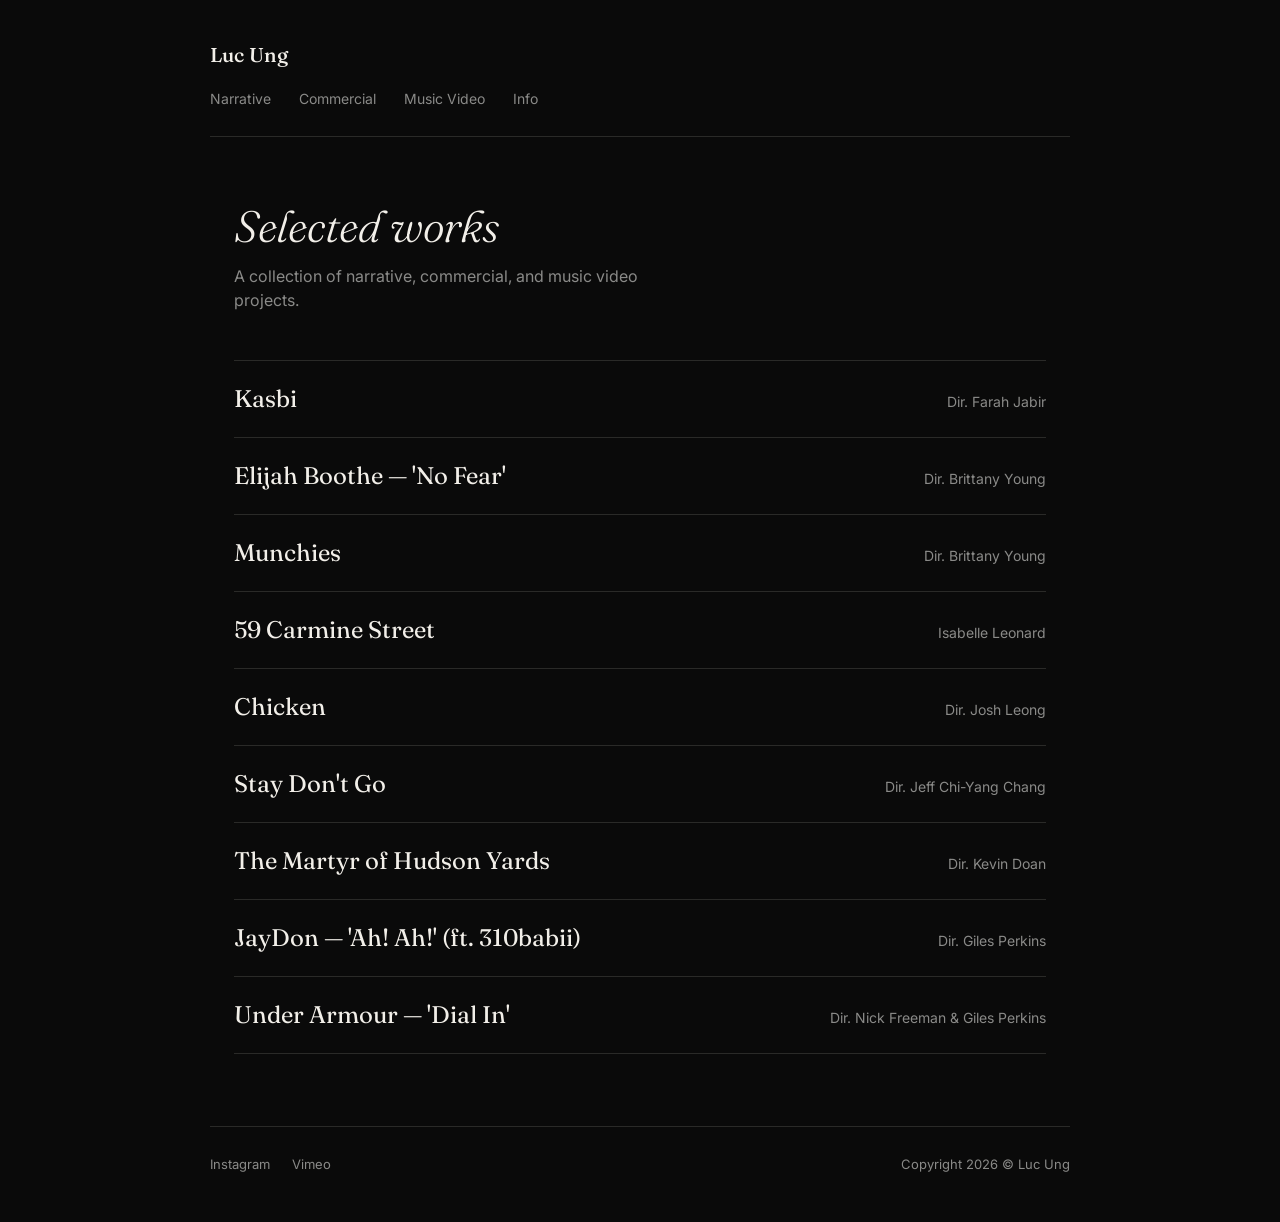
==== index.html @ 7d0dae60 "Add files via upload" ====
<!DOCTYPE html>
<html lang="en">
<head>
<meta charset="UTF-8">
<meta name="viewport" content="width=device-width, initial-scale=1.0">
<title>Luc Ung | Selected Works</title>
<meta name="description" content="Selected works from Luc Ung's filmography">
<link rel="stylesheet" href="styles.css">
</head>
<body>

<header class="site wrap">
  <div class="site-name"><a href="/">Luc Ung</a></div>
  <nav class="primary">
    <a href="/narrative.html">Narrative</a>
    <a href="/commercial.html">Commercial</a>
    <a href="/music-video.html">Music Video</a>
    <a href="/info.html">Info</a>
  </nav>
</header>

<main class="wrap">

  <section class="hero">
    <h1>Selected works</h1>
    <p>A collection of narrative, commercial, and music video projects.</p>
  </section>

  <section class="works">
    <ul>
      <li><a href="/projects/kasbi.html" class="work-row"><span class="work-title">Kasbi</span><span class="work-dir">Dir. Farah Jabir</span></a></li>
      <li><a href="/projects/elijah-boothe-no-fear.html" class="work-row"><span class="work-title">Elijah Boothe — 'No Fear'</span><span class="work-dir">Dir. Brittany Young</span></a></li>
      <li><a href="/projects/munchies.html" class="work-row"><span class="work-title">Munchies</span><span class="work-dir">Dir. Brittany Young</span></a></li>
      <li><a href="/projects/59-carmine-street.html" class="work-row"><span class="work-title">59 Carmine Street</span><span class="work-dir">Isabelle Leonard</span></a></li>
      <li><a href="/projects/chicken.html" class="work-row"><span class="work-title">Chicken</span><span class="work-dir">Dir. Josh Leong</span></a></li>
      <li><a href="/projects/stay-dont-go.html" class="work-row"><span class="work-title">Stay Don't Go</span><span class="work-dir">Dir. Jeff Chi-Yang Chang</span></a></li>
      <li><a href="/projects/the-martyr-of-hudson-yards.html" class="work-row"><span class="work-title">The Martyr of Hudson Yards</span><span class="work-dir">Dir. Kevin Doan</span></a></li>
      <li><a href="/projects/jaydon-ah-ah.html" class="work-row"><span class="work-title">JayDon — 'Ah! Ah!' (ft. 310babii)</span><span class="work-dir">Dir. Giles Perkins</span></a></li>
      <li><a href="/projects/under-armour.html" class="work-row"><span class="work-title">Under Armour — 'Dial In'</span><span class="work-dir">Dir. Nick Freeman &amp; Giles Perkins</span></a></li>
    </ul>
  </section>

</main>

<footer class="site wrap">
  <div>
    <a href="https://www.instagram.com/luc.ung/" target="_blank" rel="noopener">Instagram</a>
    <a href="https://vimeo.com/lucung" target="_blank" rel="noopener">Vimeo</a>
  </div>
  <div>Copyright 2026 © Luc Ung</div>
</footer>

</body>
</html>
---- styles.css ----
@import url('https://fonts.googleapis.com/css2?family=Fraunces:ital,opsz,wght@0,9..144,300;0,9..144,500;1,9..144,400&family=Inter:wght@400;500&display=swap');

:root{
  --bg:#0a0a0a;
  --fg:#f2efe9;
  --muted:#8a8a88;
  --accent:#c9a227;
  --line:#2a2a28;
  --maxw:860px;
}

*{box-sizing:border-box;}

html{-webkit-text-size-adjust:100%;}

body{
  margin:0;
  background:var(--bg);
  color:var(--fg);
  font-family:'Inter', system-ui, sans-serif;
  font-size:16px;
  line-height:1.5;
}

a{
  color:inherit;
  text-decoration:none;
}

.wrap{
  max-width:var(--maxw);
  margin:0 auto;
  padding:0 24px;
}

/* Header / nav */
header.site{
  padding:40px 0 24px;
  border-bottom:1px solid var(--line);
}

.site-name{
  font-family:'Fraunces', serif;
  font-weight:500;
  font-size:20px;
  letter-spacing:0.01em;
}

nav.primary{
  margin-top:18px;
  display:flex;
  gap:28px;
  flex-wrap:wrap;
}

nav.primary a{
  font-size:14px;
  color:var(--muted);
  padding-bottom:2px;
  border-bottom:1px solid transparent;
  transition:color .15s ease, border-color .15s ease;
}

nav.primary a:hover,
nav.primary a[aria-current="page"]{
  color:var(--fg);
  border-color:var(--accent);
}

/* Hero */
.hero{
  padding:64px 0 32px;
}

.hero h1{
  font-family:'Fraunces', serif;
  font-weight:300;
  font-style:italic;
  font-size:clamp(28px, 5vw, 44px);
  line-height:1.15;
  margin:0 0 12px;
  max-width:14ch;
}

.hero p{
  color:var(--muted);
  max-width:46ch;
  margin:0;
}

/* Works list */
.works{
  padding:16px 0 72px;
}

.works-label{
  font-size:13px;
  color:var(--muted);
  margin:0 0 8px;
}

.work-row{
  display:flex;
  justify-content:space-between;
  align-items:baseline;
  gap:24px;
  padding:20px 0;
  border-top:1px solid var(--line);
  transition:padding-left .2s ease;
}

.works ul{
  list-style:none;
  margin:0;
  padding:0;
}

.works li:last-child .work-row{
  border-bottom:1px solid var(--line);
}

.work-row:hover{
  padding-left:10px;
}

.work-title{
  font-family:'Fraunces', serif;
  font-size:clamp(18px, 2.6vw, 24px);
  font-weight:400;
}

.work-row:hover .work-title{
  color:var(--accent);
}

.work-dir{
  color:var(--muted);
  font-size:14px;
  white-space:nowrap;
}

/* Footer */
footer.site{
  border-top:1px solid var(--line);
  padding:28px 0 48px;
  display:flex;
  justify-content:space-between;
  flex-wrap:wrap;
  gap:12px;
  color:var(--muted);
  font-size:13px;
}

footer.site a{
  margin-right:18px;
  transition:color .15s ease;
}

footer.site a:hover{
  color:var(--fg);
}

/* Project page */
.project-hero{
  padding:56px 0 24px;
  border-bottom:1px solid var(--line);
}

.project-hero .kicker{
  color:var(--muted);
  font-size:14px;
  margin:0 0 6px;
}

.project-hero h1{
  font-family:'Fraunces', serif;
  font-weight:400;
  font-size:clamp(26px, 4vw, 38px);
  margin:0;
}

.video-frame{
  margin:32px 0;
  aspect-ratio:16/9;
  background:#141412;
  border:1px solid var(--line);
  display:flex;
  align-items:center;
  justify-content:center;
  color:var(--muted);
  font-size:14px;
  text-align:center;
  padding:24px;
}

.back-link{
  display:inline-block;
  margin:36px 0 0;
  color:var(--muted);
  font-size:14px;
  border-bottom:1px solid var(--line);
}

.back-link:hover{
  color:var(--fg);
  border-color:var(--accent);
}

@media (prefers-reduced-motion:reduce){
  .work-row, nav.primary a, footer.site a, .back-link{
    transition:none;
  }
}

@media (max-width:560px){
  .work-row{
    flex-direction:column;
    gap:4px;
  }
  footer.site{
    flex-direction:column;
  }
}
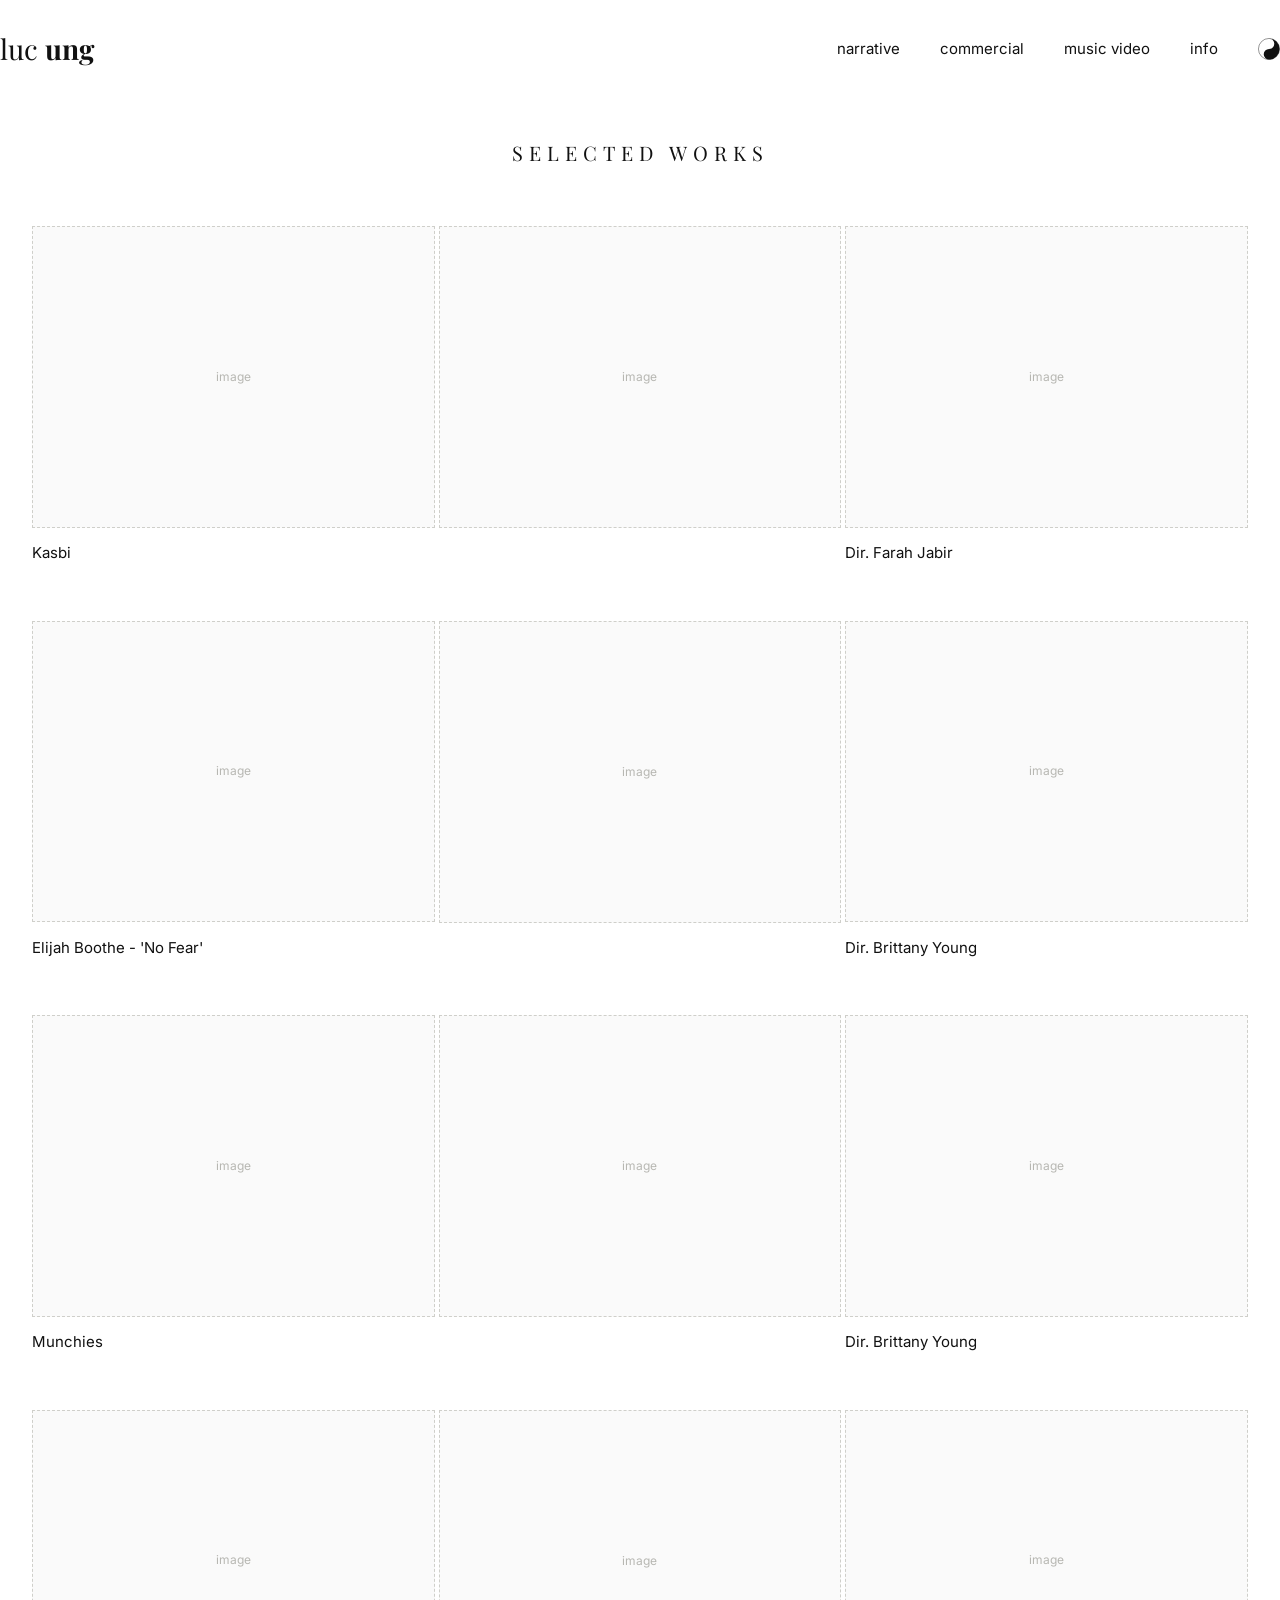
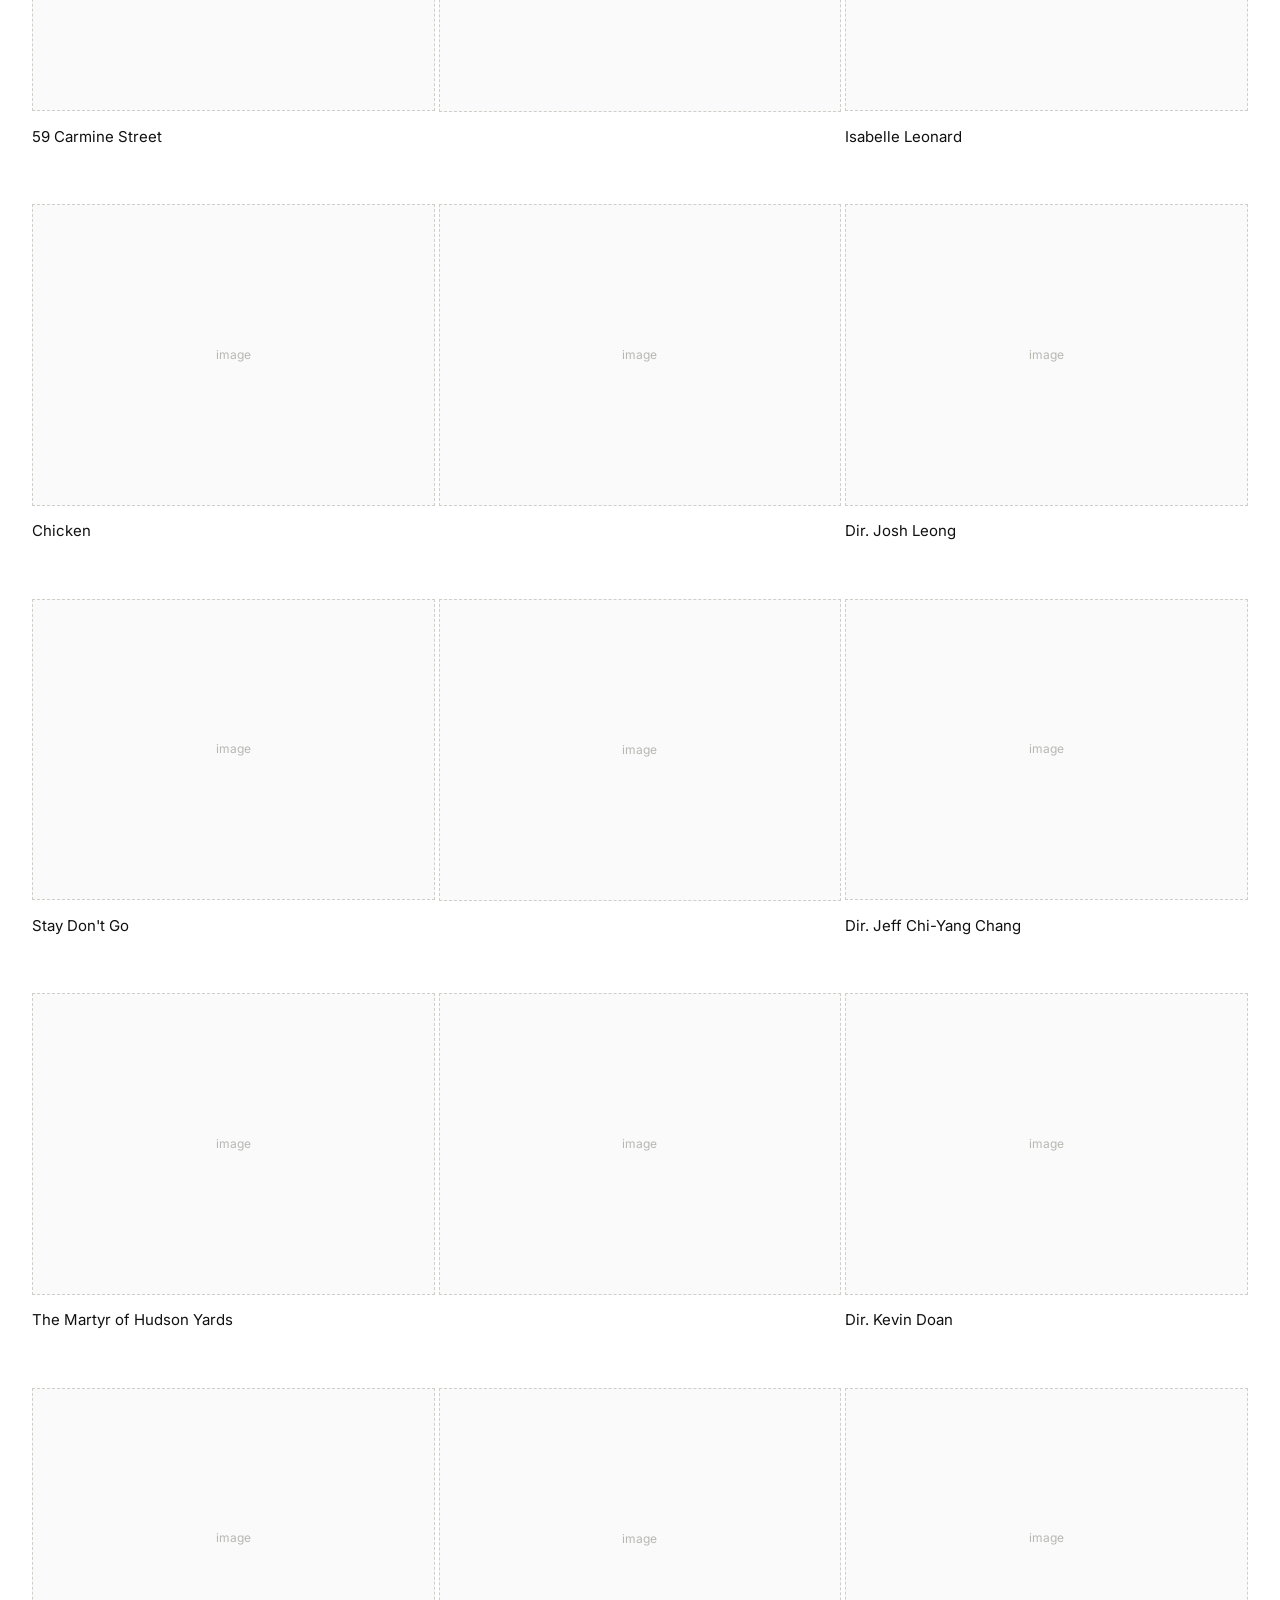
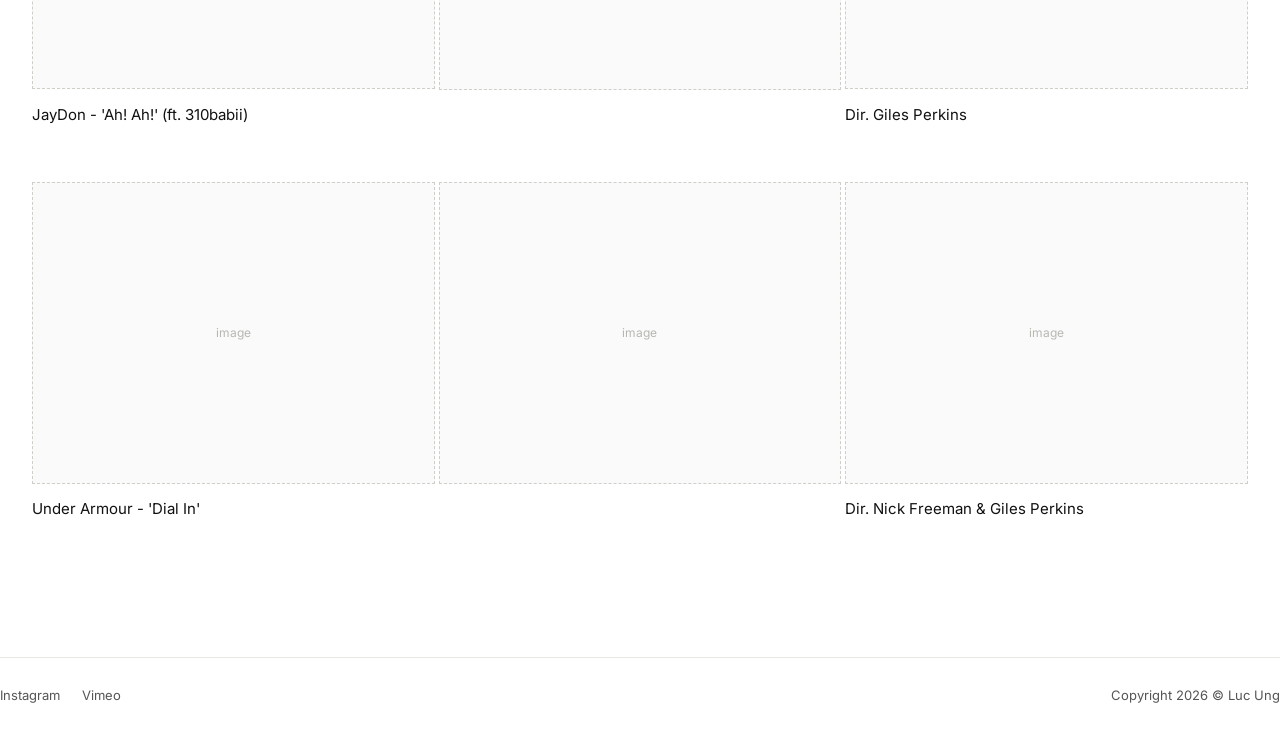
==== commit 076319b5: "Add files via upload" ====
--- a/index.html
+++ b/index.html
@@ -10,34 +10,155 @@
 <body>
 
 <header class="site wrap">
-  <div class="site-name"><a href="/">Luc Ung</a></div>
+  <div class="site-name"><a href="index.html"><span class="luc">luc</span> <span class="ung">ung</span></a></div>
   <nav class="primary">
-    <a href="/narrative.html">Narrative</a>
-    <a href="/commercial.html">Commercial</a>
-    <a href="/music-video.html">Music Video</a>
-    <a href="/info.html">Info</a>
+    <a href="narrative.html">narrative</a>
+    <a href="commercial.html">commercial</a>
+    <a href="music-video.html">music video</a>
+    <a href="info.html">info</a>
+    <svg class="yinyang" viewBox="0 0 100 100" aria-hidden="true">
+      <circle cx="50" cy="50" r="48" fill="none" stroke="#111" stroke-width="2"/>
+      <path d="M50,2 A48,48 0 0,1 50,98 A24,24 0 0,1 50,50 A24,24 0 0,0 50,2 Z" fill="#111"/>
+      <circle cx="50" cy="26" r="6" fill="#fff"/>
+      <circle cx="50" cy="74" r="6" fill="#111"/>
+    </svg>
   </nav>
 </header>
 
 <main class="wrap">
 
   <section class="hero">
-    <h1>Selected works</h1>
-    <p>A collection of narrative, commercial, and music video projects.</p>
+    <h1>Selected Works</h1>
   </section>
 
   <section class="works">
-    <ul>
-      <li><a href="/projects/kasbi.html" class="work-row"><span class="work-title">Kasbi</span><span class="work-dir">Dir. Farah Jabir</span></a></li>
-      <li><a href="/projects/elijah-boothe-no-fear.html" class="work-row"><span class="work-title">Elijah Boothe — 'No Fear'</span><span class="work-dir">Dir. Brittany Young</span></a></li>
-      <li><a href="/projects/munchies.html" class="work-row"><span class="work-title">Munchies</span><span class="work-dir">Dir. Brittany Young</span></a></li>
-      <li><a href="/projects/59-carmine-street.html" class="work-row"><span class="work-title">59 Carmine Street</span><span class="work-dir">Isabelle Leonard</span></a></li>
-      <li><a href="/projects/chicken.html" class="work-row"><span class="work-title">Chicken</span><span class="work-dir">Dir. Josh Leong</span></a></li>
-      <li><a href="/projects/stay-dont-go.html" class="work-row"><span class="work-title">Stay Don't Go</span><span class="work-dir">Dir. Jeff Chi-Yang Chang</span></a></li>
-      <li><a href="/projects/the-martyr-of-hudson-yards.html" class="work-row"><span class="work-title">The Martyr of Hudson Yards</span><span class="work-dir">Dir. Kevin Doan</span></a></li>
-      <li><a href="/projects/jaydon-ah-ah.html" class="work-row"><span class="work-title">JayDon — 'Ah! Ah!' (ft. 310babii)</span><span class="work-dir">Dir. Giles Perkins</span></a></li>
-      <li><a href="/projects/under-armour.html" class="work-row"><span class="work-title">Under Armour — 'Dial In'</span><span class="work-dir">Dir. Nick Freeman &amp; Giles Perkins</span></a></li>
-    </ul>
+
+    <div class="work">
+      <a href="projects/kasbi.html">
+        <div class="triptych">
+          <div class="still">image</div>
+          <div class="still">image</div>
+          <div class="still">image</div>
+        </div>
+      </a>
+      <div class="work-caption">
+        <div class="work-title">Kasbi</div>
+        <div class="work-dir">Dir. Farah Jabir</div>
+      </div>
+    </div>
+
+    <div class="work">
+      <a href="projects/elijah-boothe-no-fear.html">
+        <div class="triptych">
+          <div class="still">image</div>
+          <div class="still">image</div>
+          <div class="still">image</div>
+        </div>
+      </a>
+      <div class="work-caption">
+        <div class="work-title">Elijah Boothe - 'No Fear'</div>
+        <div class="work-dir">Dir. Brittany Young</div>
+      </div>
+    </div>
+
+    <div class="work">
+      <a href="projects/munchies.html">
+        <div class="triptych">
+          <div class="still">image</div>
+          <div class="still">image</div>
+          <div class="still">image</div>
+        </div>
+      </a>
+      <div class="work-caption">
+        <div class="work-title">Munchies</div>
+        <div class="work-dir">Dir. Brittany Young</div>
+      </div>
+    </div>
+
+    <div class="work">
+      <a href="projects/59-carmine-street.html">
+        <div class="triptych">
+          <div class="still">image</div>
+          <div class="still">image</div>
+          <div class="still">image</div>
+        </div>
+      </a>
+      <div class="work-caption">
+        <div class="work-title">59 Carmine Street</div>
+        <div class="work-dir">Isabelle Leonard</div>
+      </div>
+    </div>
+
+    <div class="work">
+      <a href="projects/chicken.html">
+        <div class="triptych">
+          <div class="still">image</div>
+          <div class="still">image</div>
+          <div class="still">image</div>
+        </div>
+      </a>
+      <div class="work-caption">
+        <div class="work-title">Chicken</div>
+        <div class="work-dir">Dir. Josh Leong</div>
+      </div>
+    </div>
+
+    <div class="work">
+      <a href="projects/stay-dont-go.html">
+        <div class="triptych">
+          <div class="still">image</div>
+          <div class="still">image</div>
+          <div class="still">image</div>
+        </div>
+      </a>
+      <div class="work-caption">
+        <div class="work-title">Stay Don't Go</div>
+        <div class="work-dir">Dir. Jeff Chi-Yang Chang</div>
+      </div>
+    </div>
+
+    <div class="work">
+      <a href="projects/the-martyr-of-hudson-yards.html">
+        <div class="triptych">
+          <div class="still">image</div>
+          <div class="still">image</div>
+          <div class="still">image</div>
+        </div>
+      </a>
+      <div class="work-caption">
+        <div class="work-title">The Martyr of Hudson Yards</div>
+        <div class="work-dir">Dir. Kevin Doan</div>
+      </div>
+    </div>
+
+    <div class="work">
+      <a href="projects/jaydon-ah-ah.html">
+        <div class="triptych">
+          <div class="still">image</div>
+          <div class="still">image</div>
+          <div class="still">image</div>
+        </div>
+      </a>
+      <div class="work-caption">
+        <div class="work-title">JayDon - 'Ah! Ah!' (ft. 310babii)</div>
+        <div class="work-dir">Dir. Giles Perkins</div>
+      </div>
+    </div>
+
+    <div class="work">
+      <a href="projects/under-armour.html">
+        <div class="triptych">
+          <div class="still">image</div>
+          <div class="still">image</div>
+          <div class="still">image</div>
+        </div>
+      </a>
+      <div class="work-caption">
+        <div class="work-title">Under Armour - 'Dial In'</div>
+        <div class="work-dir">Dir. Nick Freeman &amp; Giles Perkins</div>
+      </div>
+    </div>
+
   </section>
 
 </main>
--- a/styles.css
+++ b/styles.css
@@ -1,17 +1,14 @@
-@import url('https://fonts.googleapis.com/css2?family=Fraunces:ital,opsz,wght@0,9..144,300;0,9..144,500;1,9..144,400&family=Inter:wght@400;500&display=swap');
+@import url('https://fonts.googleapis.com/css2?family=Playfair+Display:ital,wght@0,400;0,600;1,400&family=Inter:wght@400;500&display=swap');
 
 :root{
-  --bg:#0a0a0a;
-  --fg:#f2efe9;
-  --muted:#8a8a88;
-  --accent:#c9a227;
-  --line:#2a2a28;
-  --maxw:860px;
+  --bg:#ffffff;
+  --fg:#111111;
+  --muted:#555555;
+  --line:#e7e7e4;
+  --maxw:1500px;
 }
 
 *{box-sizing:border-box;}
-
-html{-webkit-text-size-adjust:100%;}
 
 body{
   margin:0;
@@ -22,122 +19,97 @@
   line-height:1.5;
 }
 
-a{
-  color:inherit;
-  text-decoration:none;
-}
+a{color:inherit; text-decoration:none;}
 
-.wrap{
-  max-width:var(--maxw);
-  margin:0 auto;
-  padding:0 24px;
-}
+.wrap{max-width:var(--maxw); margin:0 auto; padding:0 32px;}
 
-/* Header / nav */
+/* Header */
 header.site{
-  padding:40px 0 24px;
-  border-bottom:1px solid var(--line);
+  display:flex;
+  justify-content:space-between;
+  align-items:center;
+  padding:28px 0;
 }
 
 .site-name{
-  font-family:'Fraunces', serif;
-  font-weight:500;
-  font-size:20px;
-  letter-spacing:0.01em;
+  font-family:'Playfair Display', serif;
+  font-size:28px;
 }
+.site-name .ung{font-weight:700;}
+.site-name .luc{font-weight:400;}
 
 nav.primary{
-  margin-top:18px;
   display:flex;
-  gap:28px;
-  flex-wrap:wrap;
+  align-items:center;
+  gap:40px;
 }
 
 nav.primary a{
-  font-size:14px;
-  color:var(--muted);
-  padding-bottom:2px;
-  border-bottom:1px solid transparent;
-  transition:color .15s ease, border-color .15s ease;
+  font-size:15px;
+  color:var(--fg);
+  transition:opacity .15s ease;
+}
+nav.primary a:hover{opacity:.55;}
+
+.yinyang{width:22px; height:22px; flex:none;}
+
+/* Hero / heading */
+.hero{
+  padding:40px 0 48px;
+  text-align:center;
+}
+.hero h1{
+  font-family:'Playfair Display', serif;
+  font-weight:400;
+  font-size:20px;
+  letter-spacing:0.3em;
+  text-transform:uppercase;
+  margin:0 0 10px;
+}
+.hero p{color:var(--muted); font-size:14px; margin:0;}
+
+/* Works grid */
+.works{padding-bottom:80px;}
+
+.work{margin-bottom:56px;}
+
+.triptych{
+  display:grid;
+  grid-template-columns:repeat(3,1fr);
+  gap:4px;
 }
 
-nav.primary a:hover,
-nav.primary a[aria-current="page"]{
-  color:var(--fg);
-  border-color:var(--accent);
+.still{
+  aspect-ratio:4/3;
+  background:#fafafa;
+  border:1px dashed #cfcfca;
+  display:flex;
+  align-items:center;
+  justify-content:center;
+  color:#b7b7b2;
+  font-size:12px;
+  text-align:center;
+  padding:8px;
 }
 
-/* Hero */
-.hero{
-  padding:64px 0 32px;
+.work-caption{
+  display:grid;
+  grid-template-columns:repeat(3,1fr);
+  gap:4px;
+  margin-top:14px;
+}
+.work-title{
+  grid-column:1 / span 2;
+  font-size:15px;
+}
+.work-dir{
+  grid-column:3;
+  font-size:15px;
+  color:var(--fg);
 }
 
-.hero h1{
-  font-family:'Fraunces', serif;
-  font-weight:300;
-  font-style:italic;
-  font-size:clamp(28px, 5vw, 44px);
-  line-height:1.15;
-  margin:0 0 12px;
-  max-width:14ch;
-}
-
-.hero p{
-  color:var(--muted);
-  max-width:46ch;
-  margin:0;
-}
-
-/* Works list */
-.works{
-  padding:16px 0 72px;
-}
-
-.works-label{
-  font-size:13px;
-  color:var(--muted);
-  margin:0 0 8px;
-}
-
-.work-row{
-  display:flex;
-  justify-content:space-between;
-  align-items:baseline;
-  gap:24px;
-  padding:20px 0;
-  border-top:1px solid var(--line);
-  transition:padding-left .2s ease;
-}
-
-.works ul{
-  list-style:none;
-  margin:0;
-  padding:0;
-}
-
-.works li:last-child .work-row{
-  border-bottom:1px solid var(--line);
-}
-
-.work-row:hover{
-  padding-left:10px;
-}
-
-.work-title{
-  font-family:'Fraunces', serif;
-  font-size:clamp(18px, 2.6vw, 24px);
-  font-weight:400;
-}
-
-.work-row:hover .work-title{
-  color:var(--accent);
-}
-
-.work-dir{
-  color:var(--muted);
-  font-size:14px;
-  white-space:nowrap;
-}
+.work > a{display:block;}
+.work > a:hover .still{border-color:#aaa;}
 
 /* Footer */
 footer.site{
@@ -150,74 +122,37 @@
   color:var(--muted);
   font-size:13px;
 }
-
-footer.site a{
-  margin-right:18px;
-  transition:color .15s ease;
-}
-
-footer.site a:hover{
-  color:var(--fg);
-}
+footer.site a{margin-right:18px;}
+footer.site a:hover{color:var(--fg);}
 
 /* Project page */
-.project-hero{
-  padding:56px 0 24px;
-  border-bottom:1px solid var(--line);
-}
-
-.project-hero .kicker{
-  color:var(--muted);
-  font-size:14px;
-  margin:0 0 6px;
-}
-
+.project-hero{padding:48px 0 20px; text-align:left;}
+.project-hero .kicker{color:var(--muted); font-size:14px; margin:0 0 4px;}
 .project-hero h1{
-  font-family:'Fraunces', serif;
+  font-family:'Playfair Display', serif;
   font-weight:400;
-  font-size:clamp(26px, 4vw, 38px);
+  font-size:clamp(26px, 4vw, 36px);
   margin:0;
 }
 
 .video-frame{
-  margin:32px 0;
+  margin:28px 0;
   aspect-ratio:16/9;
-  background:#141412;
+  background:#000;
   border:1px solid var(--line);
-  display:flex;
-  align-items:center;
-  justify-content:center;
-  color:var(--muted);
-  font-size:14px;
-  text-align:center;
-  padding:24px;
 }
 
 .back-link{
   display:inline-block;
-  margin:36px 0 0;
+  margin:32px 0 0;
   color:var(--muted);
   font-size:14px;
   border-bottom:1px solid var(--line);
 }
+.back-link:hover{color:var(--fg); border-color:var(--fg);}
 
-.back-link:hover{
-  color:var(--fg);
-  border-color:var(--accent);
+@media (max-width:720px){
+  .triptych, .work-caption{grid-template-columns:1fr;}
+  .work-dir{grid-column:1;}
+  nav.primary{gap:20px; flex-wrap:wrap;}
 }
-
-@media (prefers-reduced-motion:reduce){
-  .work-row, nav.primary a, footer.site a, .back-link{
-    transition:none;
-  }
-}
-
-@media (max-width:560px){
-  .work-row{
-    flex-direction:column;
-    gap:4px;
-  }
-  footer.site{
-    flex-direction:column;
-  }
-}
